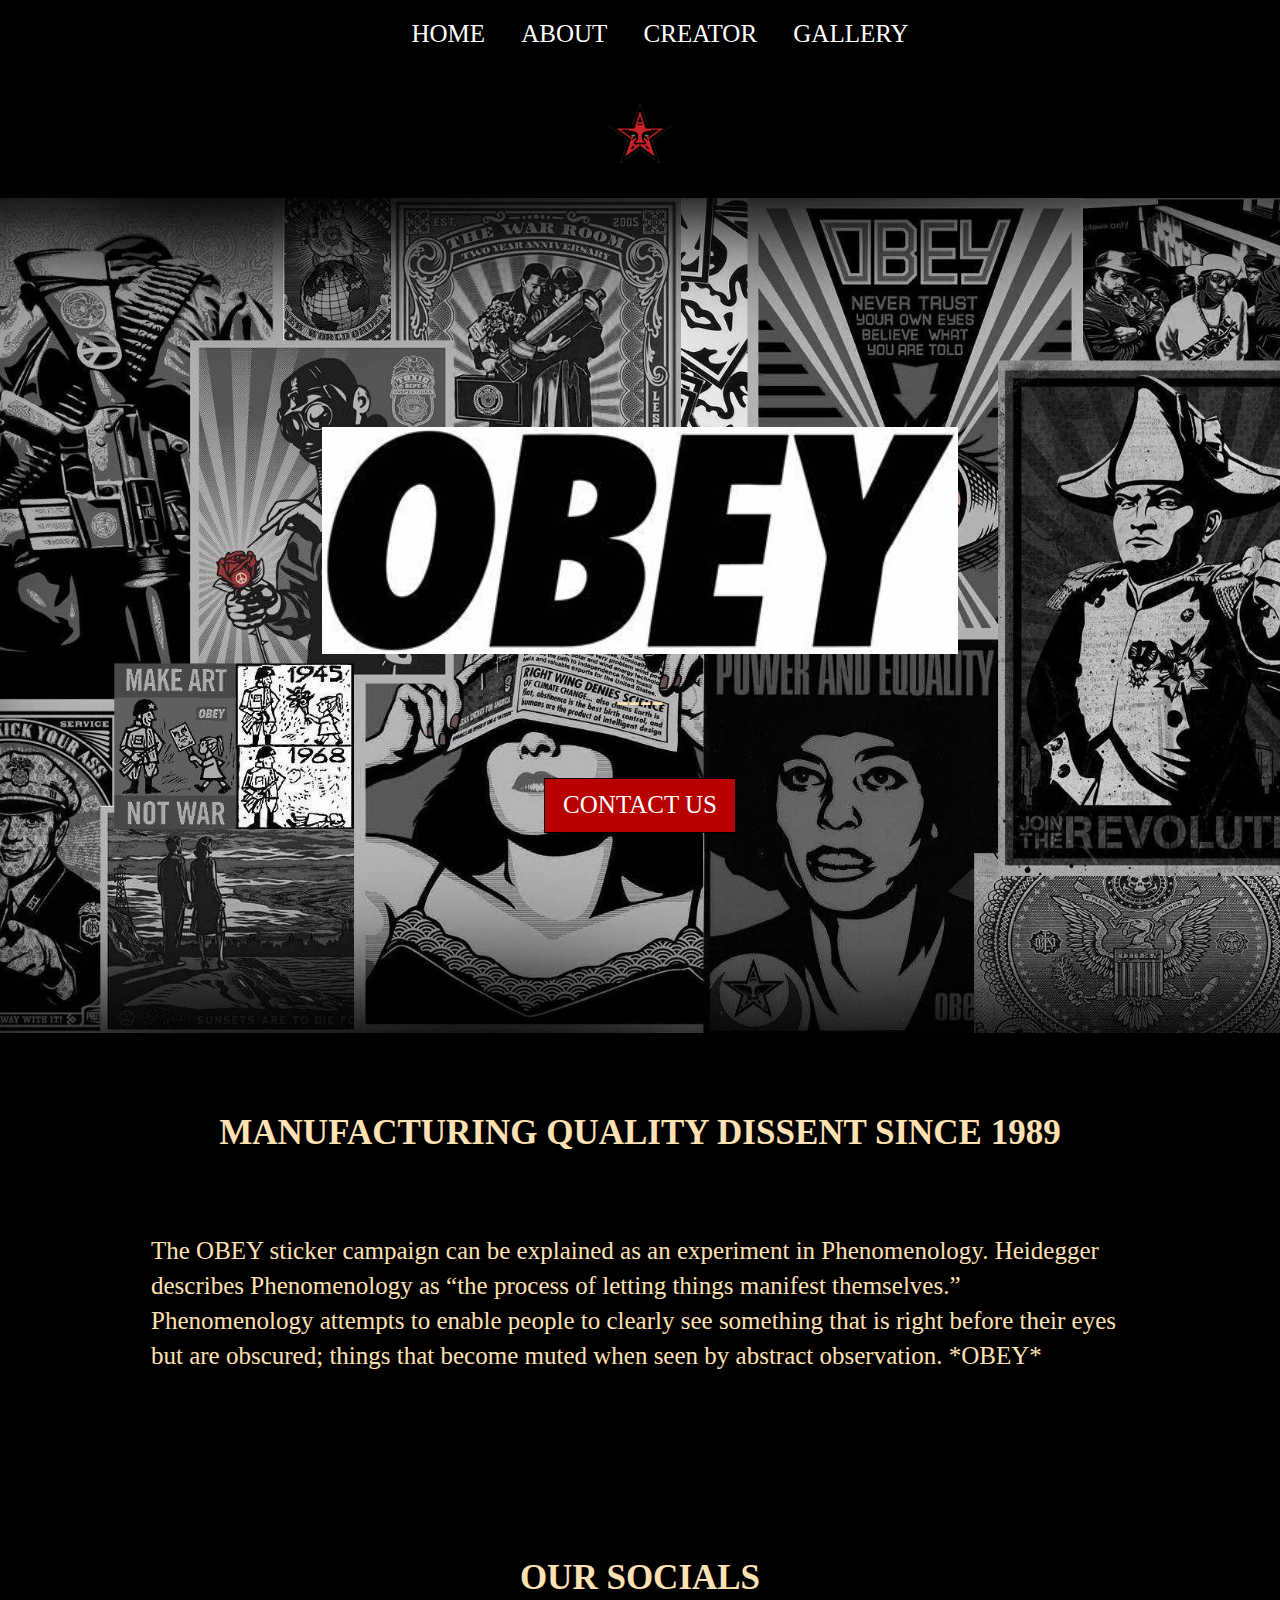
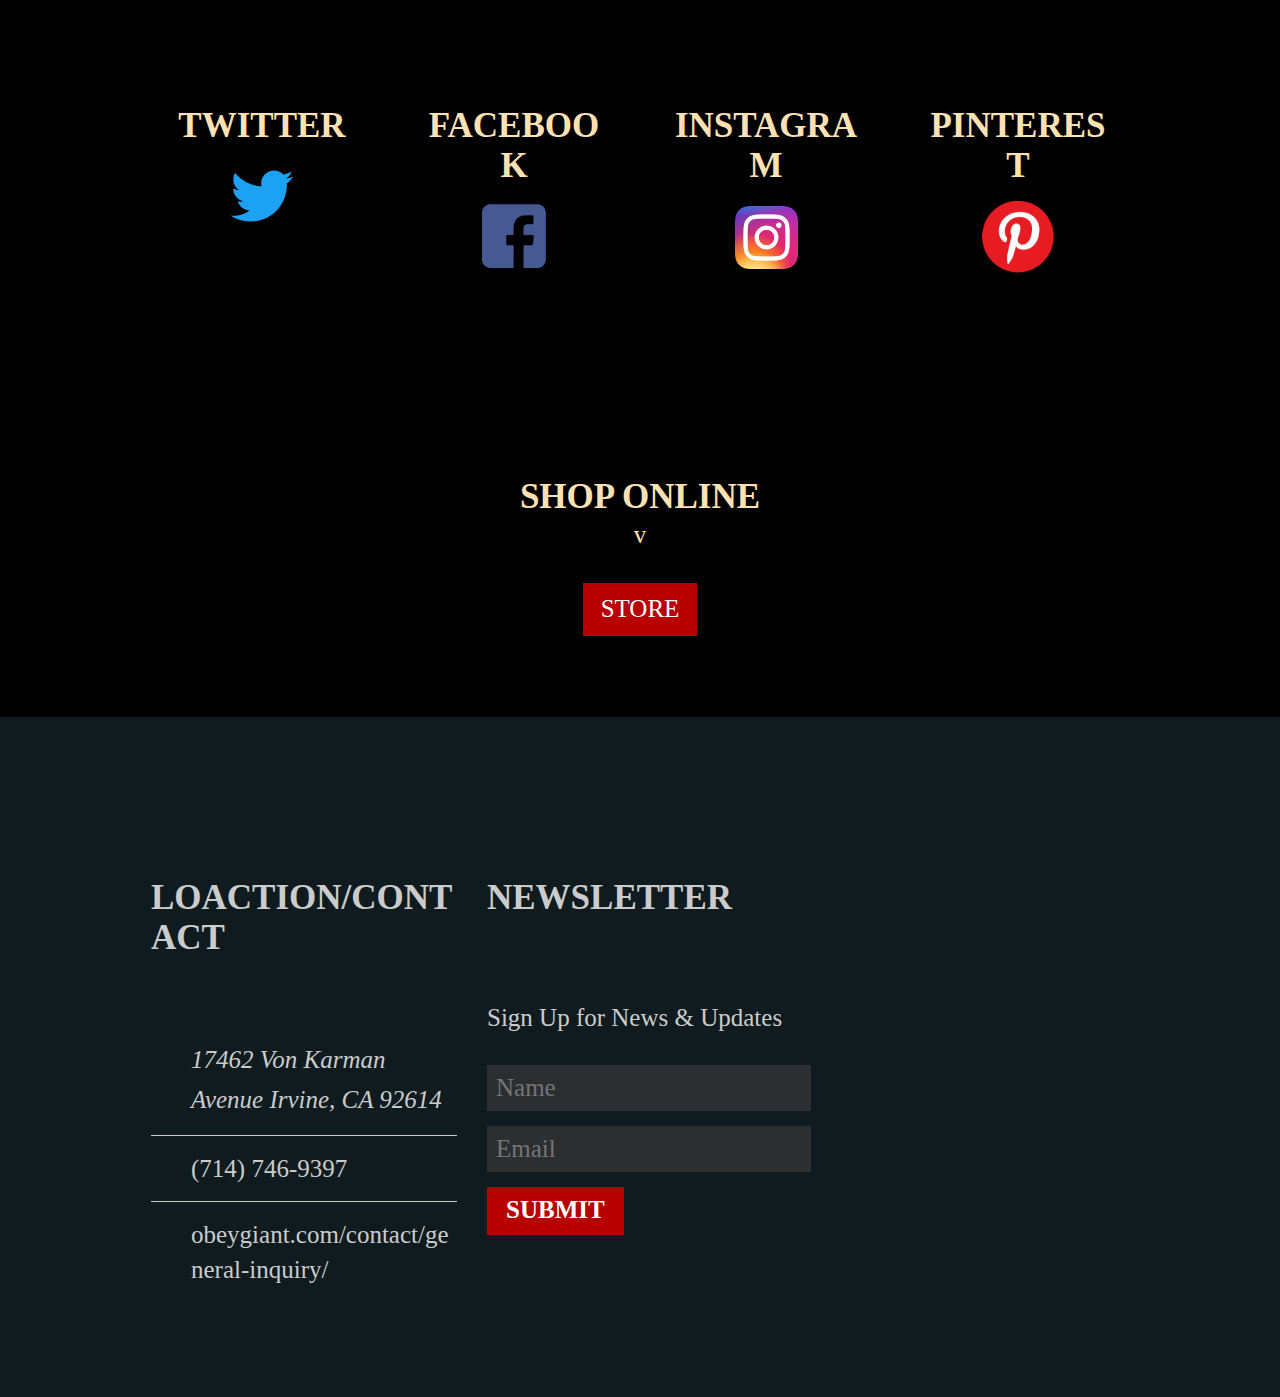
==== Index.html @ d8fda362 "Initial commit" ====
<!DOCTYPE html>

<html lang="en">

<head>
<title>Home</title> 
<meta charset="UTF-8">
<meta name="viewport" content="width=device-width, initial-scale=1.0, maximum-scale=1.0, user-scalable=no">
<link href="css/layout.css" rel="stylesheet" type="text/css" media="all">
<link href="https://allfont.net/allfont.css?fonts=agency-fb" rel="stylesheet" type="text/css" />
</head>
<body id="top">


<div class="wrapper row0">
  <nav id="mainav" class="hoc clear"> 
    <ul class="clear">
      <li class="active"><a href="index.html">Home</a></li>
      <li><a class="active" href="About.html">About</a></li>
      <li><a class="active" href="Artwork.html">CREAtOR</a></li>
      <li><a class="active" href="gallery.html">Gallery</a></li>
    
    </ul>
  </nav>
</div>

<div class="wrapper row1">
  <header id="header" class="hoc clear"> 
    <h1><a href="index.html"></a></h1>
    <a href="index.html"><img class="logo" src="img/SFLogo.png" style="width:100px;"></a>
    <p></p>
    
  </header>
</div>


<div class="wrapper bgded overlay light" style="background-image:url('img/IntroCollage.jpg');">
  <div id="pageintro" class="hoc clear"> 
    <article>
      <h3 href><img src="img/Obey.jpg"></h3>
      <p>----</p>
      <footer>
        <ul class="nospace inline pushright">
          <li><a class="btn" href="https://obeygiant.com/contact/general-inquiry/">Contact Us</a></li>
        </ul>
      </footer>
    </article>
  </div>
</div>

<div class="wrapper row3">
  <main class="hoc container clear"> 
    <!-- main body -->
    <div class="sectiontitle">
      <h6 class="head">MANUFACTURING QUALITY DISSENT SINCE 1989</h6>
    </div>
    <p>The OBEY sticker campaign can be explained as an experiment in Phenomenology. Heidegger describes Phenomenology as “the process of letting things manifest themselves.” Phenomenology attempts to enable people to clearly see something that is right before their eyes but are obscured; things that become muted when seen by abstract observation. *OBEY* </p>


    <!-- / main body -->
    <div class="clear"></div>
  </main>
</div>



<div class="wrapper row2">
  <section class="hoc container clear"> 
    <div class="sectiontitle">
      <h6 class="head">Our Socials</h6>
    </div>
    <ul class="nospace group services">
      <li class="one_quarter first">
        <article><a href="https://twitter.com/ObeyGiant"></a>
          <h6 class="head"><a href="https://twitter.com/ObeyGiant">Twitter</a></h6>
          <a href="https://twitter.com/ObeyGiant"><img class="logo" src="images/twitter.png" style="width:100px; alt="logo"></a>
          
        </article>
      </li>
      <li class="one_quarter">
        <article><a href="https://www.facebook.com/ObeyGiant"></a>
          <h6 class="head"><a href="https://www.facebook.com/ObeyGiant">Facebook</a></h6>
          <a href="https://www.facebook.com/ObeyGiant"><img class="logo" src="images/facebook.png" style="width:100px; alt="logo"></a>

        </article>
      </li>
      <li class="one_quarter">
        <article><a href="https://www.instagram.com/obeygiant/"></a>
          <h6 class="head"><a href="https://www.instagram.com/obeygiant/">Instagram</a></h6>
          <a href="https://www.instagram.com/obeygiant/"><img class="logo" src="images/instagram.png" style="width:63px; padding: 20px; ; alt="logo"></a>

        </article>
      </li>
      <li class="one_quarter">
        <article><a href="https://www.pinterest.com/obeyclothing/_created/"></a>
          <h6 class="head"><a href="https://www.pinterest.com/obeyclothing/_created/">Pinterest</a></h6>
          <a href="https://www.pinterest.com/obeyclothing/_created/"><img class="logo" src="images/pinterest.png" style="width:100px; alt="logo"></a>


        </article>
      </li>
    </ul>
  </section>
</div>


<div class="wrapper row2">
  <article class="hoc container cta clear"> 
    <h4 class="head">SHOP ONLINE</h4>
    <p>v</p>
    <footer><a class="btn" href="https://obeyclothing.com/">Store</a></footer>

  </article>
</div>


<div class="wrapper row4">
  <footer id="footer" class="hoc clear"> 

    <div class="one_third first">
      <h6 class="head">Loaction/Contact</h6>
      <ul class="nospace btmspace-30 linklist contact">
        <li><i class="fa fa-map-marker"></i>
          <address>
            17462 Von Karman Avenue Irvine, CA 92614
          </address>
        </li>
        <li><i class="fa fa-phone"></i> 
          (714) 746-9397 </li>
        <li><i class="fa fa-envelope-o"></i> obeygiant.com/contact/general-inquiry/</li>
      </ul>
    </div>
   
    <div class="one_third">
      <h6 class="head">Newsletter</h6>
      <p class="nospace btmspace-30">Sign Up for News & Updates</p>
      <form method="post" action="#">
        <fieldset>
          <legend>Newsletter:</legend>
          <input class="btmspace-15" type="text" value="" placeholder="Name">
          <input class="btmspace-15" type="text" value="" placeholder="Email">
          <button type="submit" value="submit">Submit</button>
        </fieldset>
      </form>
    </div>
  </footer>
</div>

</body>
</html>
---- css/layout.css ----
@import url("framework.css"); 
@import url('https://allfont.net/allfont.css?fonts=agency-fb');


/* Header
--------------------------------------------------------------------------------------------------------------- */
#header{padding:30px 0; text-align:center;}

#header *{margin:0; padding:0; line-height:1;}
#header h1{font-size:36px; letter-spacing:2px;}

#header p{font-size:.9rem; text-transform:lowercase;}

h0 {
    display: block;
    font-size: 2em;
    margin-block-start: 0.67em;
    margin-block-end: 0.67em;
    margin-inline-start: 0px;
	margin-inline-end: 10px;
	padding: 80px;
	font-weight: bold;
	text-align: center;
	color: #ffffff;
	text-shadow: 2px 3px 1px rgb(41, 41, 41);

}




/* Page Intro */
#pageintro{padding:200px 0;}

#pageintro article{display:block; max-width:65%; margin:0 auto; text-align:center;}
#pageintro article *{word-wrap:break-word;}
#pageintro .heading{margin-bottom:20px; font-size:6rem;}
#pageintro p{margin:0; text-transform:uppercase; font-size:1.4rem;}
#pageintro footer{margin-top:60px;}


/* Content Area */
.container{padding:80px 0;}

/* Content */
.container .content{}

.sectiontitle{display:block; margin-bottom:80px; text-align:center;}
.sectiontitle *{margin:0;}
.sectiontitle .heading{display:inline-block; position:relative; padding-bottom:8px;}
.sectiontitle .heading::after{display:block; position:absolute; bottom:0; left:50%; width:50px; height:2px; margin-left:-25px; content:"";}

.services{text-align:center;}
.services li article{padding:28px 17px;}
.services li article *{margin:0; padding:0;}
.services li article i{margin-bottom:17px;}
.services li article .heading{margin-bottom:15px; font-size:1.2rem;}

.iframe{display: center;} 

#stats{text-align:center;}
#stats li *{margin:0; padding:0;}
#stats li:last-child{margin-bottom:0;}
#stats li i{margin-bottom:30px;}
#stats li p:first-of-type{margin-bottom:15px; text-transform:uppercase;}
#stats li p:last-of-type{font-size:1.6rem;}

.cta *{margin:0; text-align:center;}
.cta .heading, .cta p{margin-bottom:30px;}

/* Footer */
#footer{padding:80px 0;}

#footer .heading{margin-bottom:50px; font-size:1.2rem;}

#footer .linklist li{display:block; margin-bottom:15px; padding:0 0 15px 0; border-bottom:1px solid;}
#footer .linklist li:last-child{margin:0; padding:0; border:none;}
#footer .linklist li::before, #footer .linklist li::after{display:table; content:"";}
#footer .linklist li, #footer .linklist li::after{clear:both;}

#footer .contact{}
#footer .contact.linklist li, #footer .contact.linklist li:last-child{position:relative; padding-left:40px;}
#footer .contact li *{margin:0; padding:0; line-height:1.6;}
#footer .contact li i{display:block; position:absolute; top:0; left:0; width:30px; font-size:16px; text-align:center;}

#footer input, #footer button{border:1px solid;}
#footer input{display:block; width:100%; padding:8px;}
#footer button{padding:8px 18px 10px; text-transform:uppercase; font-weight:700; cursor:pointer;}

/* Navigation */
nav ul, nav ol{margin:0; list-style:none;}

#mainav, #breadcrumb, .sidebar nav{line-height:normal;}
#mainav .drop::after, #mainav li li .drop::after, #breadcrumb li a::after, .sidebar nav a::after{position:absolute; font-family: 'Courgette', cursive; font-size:10px; line-height:10px;}

/* Top Navigation */
#mainav{text-align:center;}
#mainav ul{text-transform:uppercase;}
#mainav ul ul{z-index:9999; position:absolute; width:180px; text-transform:none; text-align:left;}
#mainav ul ul ul{left:180px; top:0;}
#mainav li{display:inline-block; position:relative; margin:0 30px 0 0; padding:0;}
#mainav li:last-child{margin-right:0;}
#mainav li li{width:100%; margin:0;}
#mainav li a{display:block; padding:20px 0;}
#mainav li li a{border:solid; border-width:0 0 1px 0;}
#mainav .drop{padding-left:15px;}
#mainav li li a, #mainav li li .drop{display:block; margin:0; padding:10px 15px;}
#mainav .drop::after, #mainav li li .drop::after{content:"\f0d7";}
#mainav .drop::after{top:25px; left:5px;}
#mainav li li .drop::after{top:15px; left:5px;}
#mainav ul ul{visibility:hidden; opacity:0;}
#mainav ul li:hover > ul{visibility:visible; opacity:1;}
#mainav form{display:none; margin:0; padding:20px 0;}
#mainav form select, #mainav form select option{display:block; cursor:pointer; outline:none;}
#mainav form select{width:100%; padding:5px; border:1px solid;}
#mainav form select option{margin:5px; padding:0; border:none;}




/* Colours */
body{color:#ffe1b3; background-color:black;}
a{color:#7a4b7e;}
a:active, a:focus{background:transparent;}
hr, .borderedbox{border-color:#ffe1b3;}
label span{color:#FF0000; background-color:inherit;}
input:focus, textarea:focus, *:required:focus{border-color:#ffe1b3;}

.overlay{color:#ffe1b3; background-color:inherit;}
.overlay::after{color:inherit; background-color:rgb(255, 254, 254);}
.overlay.light{color:#ffe1b3;}
.overlay.light::after{background-color:rgba(255,255,255,.8);}
.overlay.coloured::after{}

.btn, .btn.inverse:hover{color:#FFFFFF; background-color:#b80000; border-color:#000000;}
.btn:hover, .btn.inverse{color:inherit; background-color:transparent; border-color:inherit;}

.imgover:hover::before{background:rgba(97, 161, 221, 0.55);}
.imgover:hover::after{color:#ffe1b3;}


/* Rows */
.row1{color:##ffe1b3; background-color:#000000;}
.row2{color:##ffe1b3; background-color:#000000;}
.row3{color:##ffe1b3; background-color:#000000;}
.row4{color:#CBCBCB; background-color:#0f1b1f;}
.row5, .row5 a{color:#050505; background-color:#ffffff00;}


/* Header */
#header a{color:inherit;}


/* Content Area */
.sectiontitle .heading::after{background-color:#74D3D3;}

.services li article{color:inherit; background-color:inherit;}
.services li article a{color:inherit;}
.services li article:hover{color:inherit; background-color:#FFFFFF; box-shadow:0px 0px 15px rgba(255, 255, 255, 0.2);}
.services li article:hover > a{color:#74D3D3;}

.pricelist{background-color:#FFFFFF;}
.pricelist > li:nth-child(2){color:#FFFFFF; background-color:#33363B;}
.pricelist, .pricelist > li:last-child{border-color:#D7D7D7;}
.pricelist:hover, .pricelist.bargain{box-shadow:0px 0px 15px rgba(0,0,0,.2);}

.latest article .txtwrap{border-color:#D7D7D7;}


/* Footer */
#footer .heading{color:#FFFFFF;}
#footer hr, #footer .borderedbox, #footer .linklist li{border-color: #fff8d3:}

#footer .faico a{background-color:#fff8d3;}
#footer .faico a:hover{color:#FFFFFF;}
#footer .faicon-dribble:hover{background-color:#EA4C89;}
#footer .faicon-facebook:hover{background-color:#3B5998;}
#footer .faicon-google-plus:hover{background-color:#DB4A39;}
#footer .faicon-linkedin:hover{background-color:#0E76A8;}
#footer .faicon-twitter:hover{background-color:#00ACEE;}
#footer .faicon-vk:hover{background-color:#4E658E;}

#footer input, #footer button{border-color:transparent;}
#footer input{color:#FFFFFF; background-color:#2B2F32;}
#footer input:focus{border-color:#74D3D3;}
#footer button{color:#FFFFFF; background-color:#b80000;}



.myButton {
	box-shadow: 0px 0px 0px 2px #9fb4f2;
	background:linear-gradient(to bottom, #95d6d1 5%, #db63cd 100%);
	background-color:#95d6d1;
	border-radius:10px;
	border:1px solid #4e6096;
	display:inline-block;
	cursor:pointer;
	color:#ffffff;
	font-family:Arial;
	font-size:19px;
	padding:12px 30px;
	text-decoration:none;
	text-shadow:0px 1px 0px #283966;
	float: left;
	margin: 40px;
	font-family: sans-serif;
}
.myButton:hover {
	background:linear-gradient(to bottom, #db63cd 5%, #ffe1b3 100%);
	background-color:#db63cd;
}
.myButton:active {
	position:relative;
	top:1px;
}




/* Navigation */
#mainav li a{color:#FFFFFF;}
#mainav .active a, #mainav a:hover, #mainav li:hover > a{color:#ffffff; background-color:inherit;}
#mainav li li a, #mainav .active li a{color:#FFFFFF; background-color:rgba(255, 255, 255, 0.65) ; border-color:rgba(255, 255, 255, 0.65);}
#mainav li li:hover > a, #mainav .active .active > a{color:#FFFFFF; background-color:#74D3D3;}
#mainav form select{color:#FFFFFF; background-color:#fff8d3; border-color:rgba(255, 255, 255, 0.2);}

#breadcrumb a{color:inherit; background-color:inherit;}
#breadcrumb li:last-child a{color:#74D3D3;}

.container .sidebar nav a{color:inherit; border-color:#D7D7D7;}
.container .sidebar nav a:hover{color:#74D3D3;}

.pagination a, .pagination strong{border-color:#ffffff;}
.pagination .current *{color:#FFFFFF; background-color:#74D3D3;}

#backtotop{color:#FFFFFF; background-color:#74D3D3;}



@media screen and (min-width:978px){
	.hoc{max-width:978px;}
}
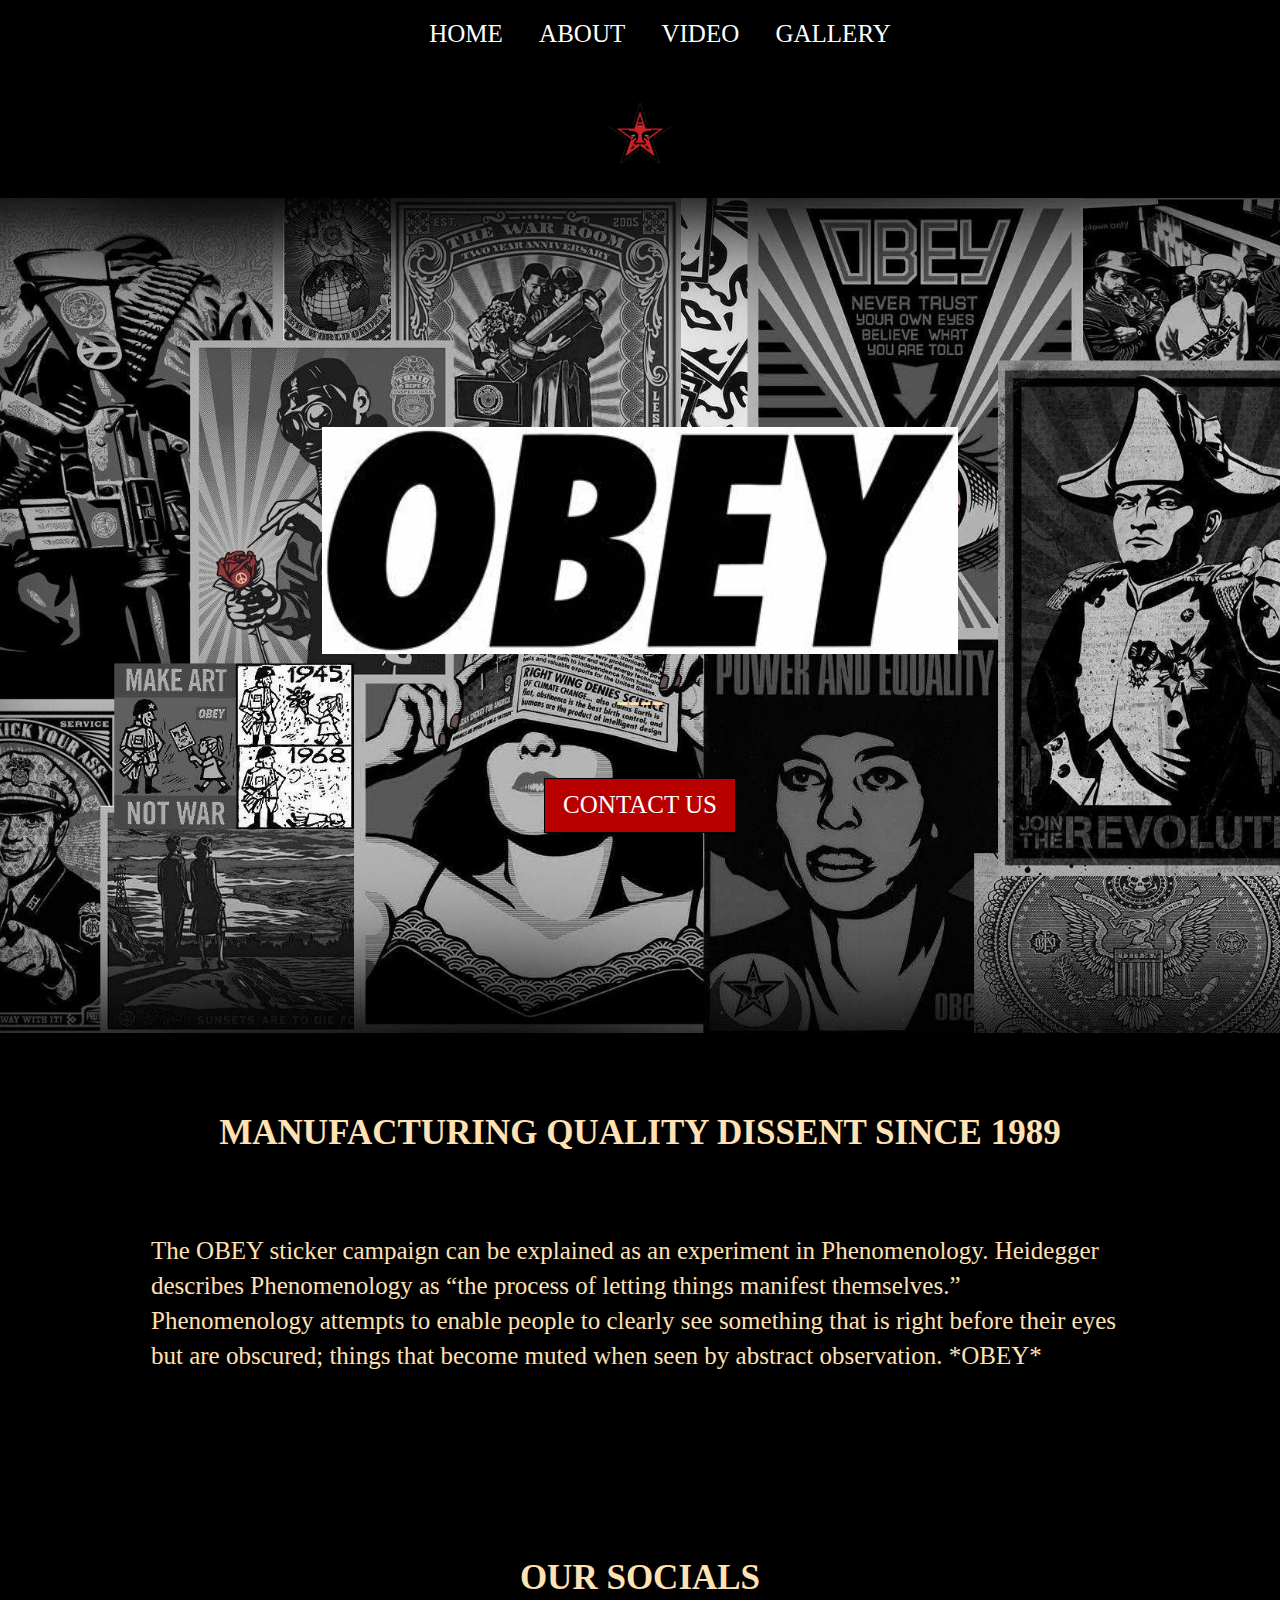
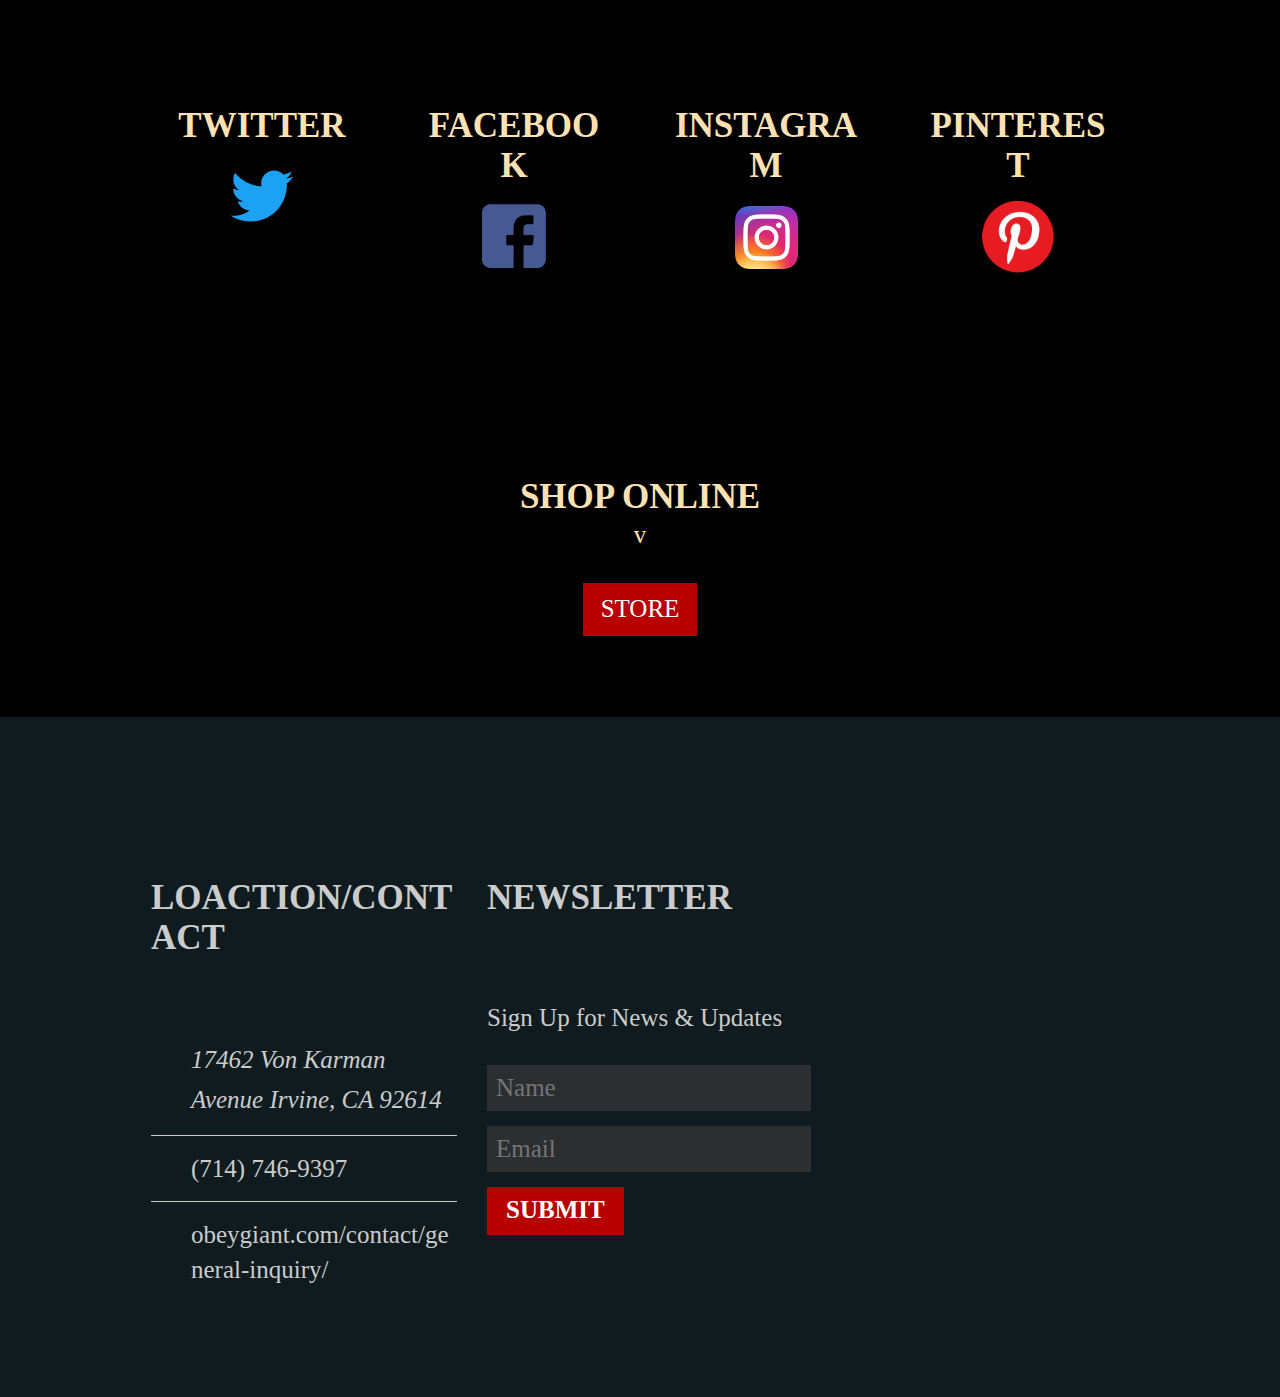
==== commit 83acf396: "Add files via upload" ====
--- a/Index.html
+++ b/Index.html
@@ -1,150 +1,150 @@
-<!DOCTYPE html>
-
-<html lang="en">
-
-<head>
-<title>Home</title> 
-<meta charset="UTF-8">
-<meta name="viewport" content="width=device-width, initial-scale=1.0, maximum-scale=1.0, user-scalable=no">
-<link href="css/layout.css" rel="stylesheet" type="text/css" media="all">
-<link href="https://allfont.net/allfont.css?fonts=agency-fb" rel="stylesheet" type="text/css" />
-</head>
-<body id="top">
-
-
-<div class="wrapper row0">
-  <nav id="mainav" class="hoc clear"> 
-    <ul class="clear">
-      <li class="active"><a href="index.html">Home</a></li>
-      <li><a class="active" href="About.html">About</a></li>
-      <li><a class="active" href="Artwork.html">CREAtOR</a></li>
-      <li><a class="active" href="gallery.html">Gallery</a></li>
-    
-    </ul>
-  </nav>
-</div>
-
-<div class="wrapper row1">
-  <header id="header" class="hoc clear"> 
-    <h1><a href="index.html"></a></h1>
-    <a href="index.html"><img class="logo" src="img/SFLogo.png" style="width:100px;"></a>
-    <p></p>
-    
-  </header>
-</div>
-
-
-<div class="wrapper bgded overlay light" style="background-image:url('img/IntroCollage.jpg');">
-  <div id="pageintro" class="hoc clear"> 
-    <article>
-      <h3 href><img src="img/Obey.jpg"></h3>
-      <p>----</p>
-      <footer>
-        <ul class="nospace inline pushright">
-          <li><a class="btn" href="https://obeygiant.com/contact/general-inquiry/">Contact Us</a></li>
-        </ul>
-      </footer>
-    </article>
-  </div>
-</div>
-
-<div class="wrapper row3">
-  <main class="hoc container clear"> 
-    <!-- main body -->
-    <div class="sectiontitle">
-      <h6 class="head">MANUFACTURING QUALITY DISSENT SINCE 1989</h6>
-    </div>
-    <p>The OBEY sticker campaign can be explained as an experiment in Phenomenology. Heidegger describes Phenomenology as “the process of letting things manifest themselves.” Phenomenology attempts to enable people to clearly see something that is right before their eyes but are obscured; things that become muted when seen by abstract observation. *OBEY* </p>
-
-
-    <!-- / main body -->
-    <div class="clear"></div>
-  </main>
-</div>
-
-
-
-<div class="wrapper row2">
-  <section class="hoc container clear"> 
-    <div class="sectiontitle">
-      <h6 class="head">Our Socials</h6>
-    </div>
-    <ul class="nospace group services">
-      <li class="one_quarter first">
-        <article><a href="https://twitter.com/ObeyGiant"></a>
-          <h6 class="head"><a href="https://twitter.com/ObeyGiant">Twitter</a></h6>
-          <a href="https://twitter.com/ObeyGiant"><img class="logo" src="images/twitter.png" style="width:100px; alt="logo"></a>
-          
-        </article>
-      </li>
-      <li class="one_quarter">
-        <article><a href="https://www.facebook.com/ObeyGiant"></a>
-          <h6 class="head"><a href="https://www.facebook.com/ObeyGiant">Facebook</a></h6>
-          <a href="https://www.facebook.com/ObeyGiant"><img class="logo" src="images/facebook.png" style="width:100px; alt="logo"></a>
-
-        </article>
-      </li>
-      <li class="one_quarter">
-        <article><a href="https://www.instagram.com/obeygiant/"></a>
-          <h6 class="head"><a href="https://www.instagram.com/obeygiant/">Instagram</a></h6>
-          <a href="https://www.instagram.com/obeygiant/"><img class="logo" src="images/instagram.png" style="width:63px; padding: 20px; ; alt="logo"></a>
-
-        </article>
-      </li>
-      <li class="one_quarter">
-        <article><a href="https://www.pinterest.com/obeyclothing/_created/"></a>
-          <h6 class="head"><a href="https://www.pinterest.com/obeyclothing/_created/">Pinterest</a></h6>
-          <a href="https://www.pinterest.com/obeyclothing/_created/"><img class="logo" src="images/pinterest.png" style="width:100px; alt="logo"></a>
-
-
-        </article>
-      </li>
-    </ul>
-  </section>
-</div>
-
-
-<div class="wrapper row2">
-  <article class="hoc container cta clear"> 
-    <h4 class="head">SHOP ONLINE</h4>
-    <p>v</p>
-    <footer><a class="btn" href="https://obeyclothing.com/">Store</a></footer>
-
-  </article>
-</div>
-
-
-<div class="wrapper row4">
-  <footer id="footer" class="hoc clear"> 
-
-    <div class="one_third first">
-      <h6 class="head">Loaction/Contact</h6>
-      <ul class="nospace btmspace-30 linklist contact">
-        <li><i class="fa fa-map-marker"></i>
-          <address>
-            17462 Von Karman Avenue Irvine, CA 92614
-          </address>
-        </li>
-        <li><i class="fa fa-phone"></i> 
-          (714) 746-9397 </li>
-        <li><i class="fa fa-envelope-o"></i> obeygiant.com/contact/general-inquiry/</li>
-      </ul>
-    </div>
-   
-    <div class="one_third">
-      <h6 class="head">Newsletter</h6>
-      <p class="nospace btmspace-30">Sign Up for News & Updates</p>
-      <form method="post" action="#">
-        <fieldset>
-          <legend>Newsletter:</legend>
-          <input class="btmspace-15" type="text" value="" placeholder="Name">
-          <input class="btmspace-15" type="text" value="" placeholder="Email">
-          <button type="submit" value="submit">Submit</button>
-        </fieldset>
-      </form>
-    </div>
-  </footer>
-</div>
-
-</body>
+<!DOCTYPE html>
+
+<html lang="en">
+
+<head>
+<title>Home</title> 
+<meta charset="UTF-8">
+<meta name="viewport" content="width=device-width, initial-scale=1.0, maximum-scale=1.0, user-scalable=no">
+<link href="css/layout.css" rel="stylesheet" type="text/css" media="all">
+<link href="https://allfont.net/allfont.css?fonts=agency-fb" rel="stylesheet" type="text/css" />
+</head>
+<body id="top">
+
+
+<div class="wrapper row0">
+  <nav id="mainav" class="hoc clear"> 
+    <ul class="clear">
+      <li class="active"><a href="index.html">Home</a></li>
+      <li><a class="active" href="About.html">About</a></li>
+      <li><a class="active" href="Video.html">Video</a></li>
+      <li><a class="active" href="gallery.html">Gallery</a></li>
+    
+    </ul>
+  </nav>
+</div>
+
+<div class="wrapper row1">
+  <header id="header" class="hoc clear"> 
+    <h1><a href="index.html"></a></h1>
+    <a href="index.html"><img class="logo" src="img/SFLogo.png" style="width:100px;"></a>
+    <p></p>
+    
+  </header>
+</div>
+
+
+<div class="wrapper bgded overlay light" style="background-image:url('img/IntroCollage.jpg');">
+  <div id="pageintro" class="hoc clear"> 
+    <article>
+      <h3 href><img src="img/Obey.jpg"></h3>
+      <p>----</p>
+      <footer>
+        <ul class="nospace inline pushright">
+          <li><a class="btn" href="https://obeygiant.com/contact/general-inquiry/">Contact Us</a></li>
+        </ul>
+      </footer>
+    </article>
+  </div>
+</div>
+
+<div class="wrapper row3">
+  <main class="hoc container clear"> 
+    <!-- main body -->
+    <div class="sectiontitle">
+      <h6 class="head">MANUFACTURING QUALITY DISSENT SINCE 1989</h6>
+    </div>
+    <p>The OBEY sticker campaign can be explained as an experiment in Phenomenology. Heidegger describes Phenomenology as “the process of letting things manifest themselves.” Phenomenology attempts to enable people to clearly see something that is right before their eyes but are obscured; things that become muted when seen by abstract observation. *OBEY* </p>
+
+
+    <!-- / main body -->
+    <div class="clear"></div>
+  </main>
+</div>
+
+
+
+<div class="wrapper row2">
+  <section class="hoc container clear"> 
+    <div class="sectiontitle">
+      <h6 class="head">Our Socials</h6>
+    </div>
+    <ul class="nospace group services">
+      <li class="one_quarter first">
+        <article><a href="https://twitter.com/ObeyGiant"></a>
+          <h6 class="head"><a href="https://twitter.com/ObeyGiant">Twitter</a></h6>
+          <a href="https://twitter.com/ObeyGiant"><img class="logo" src="images/twitter.png" style="width:100px; alt="logo"></a>
+          
+        </article>
+      </li>
+      <li class="one_quarter">
+        <article><a href="https://www.facebook.com/ObeyGiant"></a>
+          <h6 class="head"><a href="https://www.facebook.com/ObeyGiant">Facebook</a></h6>
+          <a href="https://www.facebook.com/ObeyGiant"><img class="logo" src="images/facebook.png" style="width:100px; alt="logo"></a>
+
+        </article>
+      </li>
+      <li class="one_quarter">
+        <article><a href="https://www.instagram.com/obeygiant/"></a>
+          <h6 class="head"><a href="https://www.instagram.com/obeygiant/">Instagram</a></h6>
+          <a href="https://www.instagram.com/obeygiant/"><img class="logo" src="images/instagram.png" style="width:63px; padding: 20px; ; alt="logo"></a>
+
+        </article>
+      </li>
+      <li class="one_quarter">
+        <article><a href="https://www.pinterest.com/obeyclothing/_created/"></a>
+          <h6 class="head"><a href="https://www.pinterest.com/obeyclothing/_created/">Pinterest</a></h6>
+          <a href="https://www.pinterest.com/obeyclothing/_created/"><img class="logo" src="images/pinterest.png" style="width:100px; alt="logo"></a>
+
+
+        </article>
+      </li>
+    </ul>
+  </section>
+</div>
+
+
+<div class="wrapper row2">
+  <article class="hoc container cta clear"> 
+    <h4 class="head">SHOP ONLINE</h4>
+    <p>v</p>
+    <footer><a class="btn" href="https://obeyclothing.com/">Store</a></footer>
+
+  </article>
+</div>
+
+
+<div class="wrapper row4">
+  <footer id="footer" class="hoc clear"> 
+
+    <div class="one_third first">
+      <h6 class="head">Loaction/Contact</h6>
+      <ul class="nospace btmspace-30 linklist contact">
+        <li><i class="fa fa-map-marker"></i>
+          <address>
+            17462 Von Karman Avenue Irvine, CA 92614
+          </address>
+        </li>
+        <li><i class="fa fa-phone"></i> 
+          (714) 746-9397 </li>
+        <li><i class="fa fa-envelope-o"></i> obeygiant.com/contact/general-inquiry/</li>
+      </ul>
+    </div>
+   
+    <div class="one_third">
+      <h6 class="head">Newsletter</h6>
+      <p class="nospace btmspace-30">Sign Up for News & Updates</p>
+      <form method="post" action="#">
+        <fieldset>
+          <legend>Newsletter:</legend>
+          <input class="btmspace-15" type="text" value="" placeholder="Name">
+          <input class="btmspace-15" type="text" value="" placeholder="Email">
+          <button type="submit" value="submit">Submit</button>
+        </fieldset>
+      </form>
+    </div>
+  </footer>
+</div>
+
+</body>
 </html>--- a/css/layout.css
+++ b/css/layout.css
@@ -1,244 +1,275 @@
-@import url("framework.css"); 
-@import url('https://allfont.net/allfont.css?fonts=agency-fb');
-
-
-/* Header
---------------------------------------------------------------------------------------------------------------- */
-#header{padding:30px 0; text-align:center;}
-
-#header *{margin:0; padding:0; line-height:1;}
-#header h1{font-size:36px; letter-spacing:2px;}
-
-#header p{font-size:.9rem; text-transform:lowercase;}
-
-h0 {
-    display: block;
-    font-size: 2em;
-    margin-block-start: 0.67em;
-    margin-block-end: 0.67em;
-    margin-inline-start: 0px;
-	margin-inline-end: 10px;
-	padding: 80px;
-	font-weight: bold;
-	text-align: center;
-	color: #ffffff;
-	text-shadow: 2px 3px 1px rgb(41, 41, 41);
-
-}
-
-
-
-
-/* Page Intro */
-#pageintro{padding:200px 0;}
-
-#pageintro article{display:block; max-width:65%; margin:0 auto; text-align:center;}
-#pageintro article *{word-wrap:break-word;}
-#pageintro .heading{margin-bottom:20px; font-size:6rem;}
-#pageintro p{margin:0; text-transform:uppercase; font-size:1.4rem;}
-#pageintro footer{margin-top:60px;}
-
-
-/* Content Area */
-.container{padding:80px 0;}
-
-/* Content */
-.container .content{}
-
-.sectiontitle{display:block; margin-bottom:80px; text-align:center;}
-.sectiontitle *{margin:0;}
-.sectiontitle .heading{display:inline-block; position:relative; padding-bottom:8px;}
-.sectiontitle .heading::after{display:block; position:absolute; bottom:0; left:50%; width:50px; height:2px; margin-left:-25px; content:"";}
-
-.services{text-align:center;}
-.services li article{padding:28px 17px;}
-.services li article *{margin:0; padding:0;}
-.services li article i{margin-bottom:17px;}
-.services li article .heading{margin-bottom:15px; font-size:1.2rem;}
-
-.iframe{display: center;} 
-
-#stats{text-align:center;}
-#stats li *{margin:0; padding:0;}
-#stats li:last-child{margin-bottom:0;}
-#stats li i{margin-bottom:30px;}
-#stats li p:first-of-type{margin-bottom:15px; text-transform:uppercase;}
-#stats li p:last-of-type{font-size:1.6rem;}
-
-.cta *{margin:0; text-align:center;}
-.cta .heading, .cta p{margin-bottom:30px;}
-
-/* Footer */
-#footer{padding:80px 0;}
-
-#footer .heading{margin-bottom:50px; font-size:1.2rem;}
-
-#footer .linklist li{display:block; margin-bottom:15px; padding:0 0 15px 0; border-bottom:1px solid;}
-#footer .linklist li:last-child{margin:0; padding:0; border:none;}
-#footer .linklist li::before, #footer .linklist li::after{display:table; content:"";}
-#footer .linklist li, #footer .linklist li::after{clear:both;}
-
-#footer .contact{}
-#footer .contact.linklist li, #footer .contact.linklist li:last-child{position:relative; padding-left:40px;}
-#footer .contact li *{margin:0; padding:0; line-height:1.6;}
-#footer .contact li i{display:block; position:absolute; top:0; left:0; width:30px; font-size:16px; text-align:center;}
-
-#footer input, #footer button{border:1px solid;}
-#footer input{display:block; width:100%; padding:8px;}
-#footer button{padding:8px 18px 10px; text-transform:uppercase; font-weight:700; cursor:pointer;}
-
-/* Navigation */
-nav ul, nav ol{margin:0; list-style:none;}
-
-#mainav, #breadcrumb, .sidebar nav{line-height:normal;}
-#mainav .drop::after, #mainav li li .drop::after, #breadcrumb li a::after, .sidebar nav a::after{position:absolute; font-family: 'Courgette', cursive; font-size:10px; line-height:10px;}
-
-/* Top Navigation */
-#mainav{text-align:center;}
-#mainav ul{text-transform:uppercase;}
-#mainav ul ul{z-index:9999; position:absolute; width:180px; text-transform:none; text-align:left;}
-#mainav ul ul ul{left:180px; top:0;}
-#mainav li{display:inline-block; position:relative; margin:0 30px 0 0; padding:0;}
-#mainav li:last-child{margin-right:0;}
-#mainav li li{width:100%; margin:0;}
-#mainav li a{display:block; padding:20px 0;}
-#mainav li li a{border:solid; border-width:0 0 1px 0;}
-#mainav .drop{padding-left:15px;}
-#mainav li li a, #mainav li li .drop{display:block; margin:0; padding:10px 15px;}
-#mainav .drop::after, #mainav li li .drop::after{content:"\f0d7";}
-#mainav .drop::after{top:25px; left:5px;}
-#mainav li li .drop::after{top:15px; left:5px;}
-#mainav ul ul{visibility:hidden; opacity:0;}
-#mainav ul li:hover > ul{visibility:visible; opacity:1;}
-#mainav form{display:none; margin:0; padding:20px 0;}
-#mainav form select, #mainav form select option{display:block; cursor:pointer; outline:none;}
-#mainav form select{width:100%; padding:5px; border:1px solid;}
-#mainav form select option{margin:5px; padding:0; border:none;}
-
-
-
-
-/* Colours */
-body{color:#ffe1b3; background-color:black;}
-a{color:#7a4b7e;}
-a:active, a:focus{background:transparent;}
-hr, .borderedbox{border-color:#ffe1b3;}
-label span{color:#FF0000; background-color:inherit;}
-input:focus, textarea:focus, *:required:focus{border-color:#ffe1b3;}
-
-.overlay{color:#ffe1b3; background-color:inherit;}
-.overlay::after{color:inherit; background-color:rgb(255, 254, 254);}
-.overlay.light{color:#ffe1b3;}
-.overlay.light::after{background-color:rgba(255,255,255,.8);}
-.overlay.coloured::after{}
-
-.btn, .btn.inverse:hover{color:#FFFFFF; background-color:#b80000; border-color:#000000;}
-.btn:hover, .btn.inverse{color:inherit; background-color:transparent; border-color:inherit;}
-
-.imgover:hover::before{background:rgba(97, 161, 221, 0.55);}
-.imgover:hover::after{color:#ffe1b3;}
-
-
-/* Rows */
-.row1{color:##ffe1b3; background-color:#000000;}
-.row2{color:##ffe1b3; background-color:#000000;}
-.row3{color:##ffe1b3; background-color:#000000;}
-.row4{color:#CBCBCB; background-color:#0f1b1f;}
-.row5, .row5 a{color:#050505; background-color:#ffffff00;}
-
-
-/* Header */
-#header a{color:inherit;}
-
-
-/* Content Area */
-.sectiontitle .heading::after{background-color:#74D3D3;}
-
-.services li article{color:inherit; background-color:inherit;}
-.services li article a{color:inherit;}
-.services li article:hover{color:inherit; background-color:#FFFFFF; box-shadow:0px 0px 15px rgba(255, 255, 255, 0.2);}
-.services li article:hover > a{color:#74D3D3;}
-
-.pricelist{background-color:#FFFFFF;}
-.pricelist > li:nth-child(2){color:#FFFFFF; background-color:#33363B;}
-.pricelist, .pricelist > li:last-child{border-color:#D7D7D7;}
-.pricelist:hover, .pricelist.bargain{box-shadow:0px 0px 15px rgba(0,0,0,.2);}
-
-.latest article .txtwrap{border-color:#D7D7D7;}
-
-
-/* Footer */
-#footer .heading{color:#FFFFFF;}
-#footer hr, #footer .borderedbox, #footer .linklist li{border-color: #fff8d3:}
-
-#footer .faico a{background-color:#fff8d3;}
-#footer .faico a:hover{color:#FFFFFF;}
-#footer .faicon-dribble:hover{background-color:#EA4C89;}
-#footer .faicon-facebook:hover{background-color:#3B5998;}
-#footer .faicon-google-plus:hover{background-color:#DB4A39;}
-#footer .faicon-linkedin:hover{background-color:#0E76A8;}
-#footer .faicon-twitter:hover{background-color:#00ACEE;}
-#footer .faicon-vk:hover{background-color:#4E658E;}
-
-#footer input, #footer button{border-color:transparent;}
-#footer input{color:#FFFFFF; background-color:#2B2F32;}
-#footer input:focus{border-color:#74D3D3;}
-#footer button{color:#FFFFFF; background-color:#b80000;}
-
-
-
-.myButton {
-	box-shadow: 0px 0px 0px 2px #9fb4f2;
-	background:linear-gradient(to bottom, #95d6d1 5%, #db63cd 100%);
-	background-color:#95d6d1;
-	border-radius:10px;
-	border:1px solid #4e6096;
-	display:inline-block;
-	cursor:pointer;
-	color:#ffffff;
-	font-family:Arial;
-	font-size:19px;
-	padding:12px 30px;
-	text-decoration:none;
-	text-shadow:0px 1px 0px #283966;
-	float: left;
-	margin: 40px;
-	font-family: sans-serif;
-}
-.myButton:hover {
-	background:linear-gradient(to bottom, #db63cd 5%, #ffe1b3 100%);
-	background-color:#db63cd;
-}
-.myButton:active {
-	position:relative;
-	top:1px;
-}
-
-
-
-
-/* Navigation */
-#mainav li a{color:#FFFFFF;}
-#mainav .active a, #mainav a:hover, #mainav li:hover > a{color:#ffffff; background-color:inherit;}
-#mainav li li a, #mainav .active li a{color:#FFFFFF; background-color:rgba(255, 255, 255, 0.65) ; border-color:rgba(255, 255, 255, 0.65);}
-#mainav li li:hover > a, #mainav .active .active > a{color:#FFFFFF; background-color:#74D3D3;}
-#mainav form select{color:#FFFFFF; background-color:#fff8d3; border-color:rgba(255, 255, 255, 0.2);}
-
-#breadcrumb a{color:inherit; background-color:inherit;}
-#breadcrumb li:last-child a{color:#74D3D3;}
-
-.container .sidebar nav a{color:inherit; border-color:#D7D7D7;}
-.container .sidebar nav a:hover{color:#74D3D3;}
-
-.pagination a, .pagination strong{border-color:#ffffff;}
-.pagination .current *{color:#FFFFFF; background-color:#74D3D3;}
-
-#backtotop{color:#FFFFFF; background-color:#74D3D3;}
-
-
-
-@media screen and (min-width:978px){
-	.hoc{max-width:978px;}
-}
-
-
+@import url("framework.css"); 
+@import url('https://allfont.net/allfont.css?fonts=agency-fb');
+
+
+/* Header
+--------------------------------------------------------------------------------------------------------------- */
+#header{padding:30px 0; text-align:center;}
+
+#header *{margin:0; padding:0; line-height:1;}
+#header h1{font-size:36px; letter-spacing:2px;}
+
+#header p{font-size:.9rem; text-transform:lowercase;}
+
+h0 {
+    display: block;
+    font-size: 2em;
+    margin-block-start: 0.67em;
+    margin-block-end: 0.67em;
+    margin-inline-start: 0px;
+	margin-inline-end: 10px;
+	padding: 80px;
+	font-weight: bold;
+	text-align: center;
+	color: #ffffff;
+	text-shadow: 2px 3px 1px rgb(41, 41, 41);
+
+}
+
+
+
+
+/* Page Intro */
+#pageintro{padding:200px 0;}
+
+#pageintro article{display:block; max-width:65%; margin:0 auto; text-align:center;}
+#pageintro article *{word-wrap:break-word;}
+#pageintro .heading{margin-bottom:20px; font-size:6rem;}
+#pageintro p{margin:0; text-transform:uppercase; font-size:1.4rem;}
+#pageintro footer{margin-top:60px;}
+
+
+/* Content Area */
+.container{padding:80px 0;}
+
+element.style {
+background-image: url('https://obeygiant.com/wp-content/themes/obey/_/img/feature-fineart.jpg');
+}
+
+.feature.work {
+max-height: 650px;
+}
+
+.archive .feature {
+    height: 300px;
+}
+
+.work {
+    background-image: url(../img/temp-work-feature.jpg);
+}
+
+.feature {
+    position: relative;
+    max-width: 3000px;
+    margin-left: auto;
+    margin-right: auto;
+    height: 600px;
+    max-height: 825px;
+    overflow: hidden;
+    background-color: #000;
+    background-repeat: no-repeat;
+    background-size: cover;
+    background-position: center center;
+}
+
+
+/* Content */
+.container .content{}
+
+.sectiontitle{display:block; margin-bottom:80px; text-align:center;}
+.sectiontitle *{margin:0;}
+.sectiontitle .heading{display:inline-block; position:relative; padding-bottom:8px;}
+.sectiontitle .heading::after{display:block; position:absolute; bottom:0; left:50%; width:50px; height:2px; margin-left:-25px; content:"";}
+
+.services{text-align:center;}
+.services li article{padding:28px 17px;}
+.services li article *{margin:0; padding:0;}
+.services li article i{margin-bottom:17px;}
+.services li article .heading{margin-bottom:15px; font-size:1.2rem;}
+
+.iframe{display: center;} 
+
+#stats{text-align:center;}
+#stats li *{margin:0; padding:0;}
+#stats li:last-child{margin-bottom:0;}
+#stats li i{margin-bottom:30px;}
+#stats li p:first-of-type{margin-bottom:15px; text-transform:uppercase;}
+#stats li p:last-of-type{font-size:1.6rem;}
+
+.cta *{margin:0; text-align:center;}
+.cta .heading, .cta p{margin-bottom:30px;}
+
+/* Footer */
+#footer{padding:80px 0;}
+
+#footer .heading{margin-bottom:50px; font-size:1.2rem;}
+
+#footer .linklist li{display:block; margin-bottom:15px; padding:0 0 15px 0; border-bottom:1px solid;}
+#footer .linklist li:last-child{margin:0; padding:0; border:none;}
+#footer .linklist li::before, #footer .linklist li::after{display:table; content:"";}
+#footer .linklist li, #footer .linklist li::after{clear:both;}
+
+#footer .contact{}
+#footer .contact.linklist li, #footer .contact.linklist li:last-child{position:relative; padding-left:40px;}
+#footer .contact li *{margin:0; padding:0; line-height:1.6;}
+#footer .contact li i{display:block; position:absolute; top:0; left:0; width:30px; font-size:16px; text-align:center;}
+
+#footer input, #footer button{border:1px solid;}
+#footer input{display:block; width:100%; padding:8px;}
+#footer button{padding:8px 18px 10px; text-transform:uppercase; font-weight:700; cursor:pointer;}
+
+/* Navigation */
+nav ul, nav ol{margin:0; list-style:none;}
+
+#mainav, #breadcrumb, .sidebar nav{line-height:normal;}
+#mainav .drop::after, #mainav li li .drop::after, #breadcrumb li a::after, .sidebar nav a::after{position:absolute; font-family: 'Courgette', cursive; font-size:10px; line-height:10px;}
+
+/* Top Navigation */
+#mainav{text-align:center;}
+#mainav ul{text-transform:uppercase;}
+#mainav ul ul{z-index:9999; position:absolute; width:180px; text-transform:none; text-align:left;}
+#mainav ul ul ul{left:180px; top:0;}
+#mainav li{display:inline-block; position:relative; margin:0 30px 0 0; padding:0;}
+#mainav li:last-child{margin-right:0;}
+#mainav li li{width:100%; margin:0;}
+#mainav li a{display:block; padding:20px 0;}
+#mainav li li a{border:solid; border-width:0 0 1px 0;}
+#mainav .drop{padding-left:15px;}
+#mainav li li a, #mainav li li .drop{display:block; margin:0; padding:10px 15px;}
+#mainav .drop::after, #mainav li li .drop::after{content:"\f0d7";}
+#mainav .drop::after{top:25px; left:5px;}
+#mainav li li .drop::after{top:15px; left:5px;}
+#mainav ul ul{visibility:hidden; opacity:0;}
+#mainav ul li:hover > ul{visibility:visible; opacity:1;}
+#mainav form{display:none; margin:0; padding:20px 0;}
+#mainav form select, #mainav form select option{display:block; cursor:pointer; outline:none;}
+#mainav form select{width:100%; padding:5px; border:1px solid;}
+#mainav form select option{margin:5px; padding:0; border:none;}
+
+
+
+
+/* Colours */
+body{color:#ffe1b3; background-color:black;}
+a{color:#7a4b7e;}
+a:active, a:focus{background:transparent;}
+hr, .borderedbox{border-color:#ffe1b3;}
+label span{color:#FF0000; background-color:inherit;}
+input:focus, textarea:focus, *:required:focus{border-color:#ffe1b3;}
+
+.overlay{color:#ffe1b3; background-color:inherit;}
+.overlay::after{color:inherit; background-color:rgb(255, 254, 254);}
+.overlay.light{color:#ffe1b3;}
+.overlay.light::after{background-color:rgba(255,255,255,.8);}
+.overlay.coloured::after{}
+
+.btn, .btn.inverse:hover{color:#FFFFFF; background-color:#b80000; border-color:#000000;}
+.btn:hover, .btn.inverse{color:inherit; background-color:transparent; border-color:inherit;}
+
+.imgover:hover::before{background:rgba(97, 161, 221, 0.55);}
+.imgover:hover::after{color:#ffe1b3;}
+
+
+/* Rows */
+.row1{color:##ffe1b3; background-color:#000000;}
+.row2{color:##ffe1b3; background-color:#000000;}
+.row3{color:##ffe1b3; background-color:#000000;}
+.row4{color:#CBCBCB; background-color:#0f1b1f;}
+.row5, .row5 a{color:#050505; background-color:#ffffff00;}
+
+
+/* Header */
+#header a{color:inherit;}
+
+
+/* Content Area */
+.sectiontitle .heading::after{background-color:#74D3D3;}
+
+.services li article{color:inherit; background-color:inherit;}
+.services li article a{color:inherit;}
+.services li article:hover{color:inherit; background-color:#FFFFFF; box-shadow:0px 0px 15px rgba(255, 255, 255, 0.2);}
+.services li article:hover > a{color:#74D3D3;}
+
+.pricelist{background-color:#FFFFFF;}
+.pricelist > li:nth-child(2){color:#FFFFFF; background-color:#33363B;}
+.pricelist, .pricelist > li:last-child{border-color:#D7D7D7;}
+.pricelist:hover, .pricelist.bargain{box-shadow:0px 0px 15px rgba(0,0,0,.2);}
+
+.latest article .txtwrap{border-color:#D7D7D7;}
+
+
+/* Footer */
+#footer .heading{color:#FFFFFF;}
+#footer hr, #footer .borderedbox, #footer .linklist li{border-color: #fff8d3:}
+
+#footer .faico a{background-color:#fff8d3;}
+#footer .faico a:hover{color:#FFFFFF;}
+#footer .faicon-dribble:hover{background-color:#EA4C89;}
+#footer .faicon-facebook:hover{background-color:#3B5998;}
+#footer .faicon-google-plus:hover{background-color:#DB4A39;}
+#footer .faicon-linkedin:hover{background-color:#0E76A8;}
+#footer .faicon-twitter:hover{background-color:#00ACEE;}
+#footer .faicon-vk:hover{background-color:#4E658E;}
+
+#footer input, #footer button{border-color:transparent;}
+#footer input{color:#FFFFFF; background-color:#2B2F32;}
+#footer input:focus{border-color:#74D3D3;}
+#footer button{color:#FFFFFF; background-color:#b80000;}
+
+
+
+.myButton {
+	box-shadow: 0px 0px 0px 2px #9fb4f2;
+	background:linear-gradient(to bottom, #95d6d1 5%, #db63cd 100%);
+	background-color:#95d6d1;
+	border-radius:10px;
+	border:1px solid #4e6096;
+	display:inline-block;
+	cursor:pointer;
+	color:#ffffff;
+	font-family:Arial;
+	font-size:19px;
+	padding:12px 30px;
+	text-decoration:none;
+	text-shadow:0px 1px 0px #283966;
+	float: left;
+	margin: 40px;
+	font-family: sans-serif;
+}
+.myButton:hover {
+	background:linear-gradient(to bottom, #db63cd 5%, #ffe1b3 100%);
+	background-color:#db63cd;
+}
+.myButton:active {
+	position:relative;
+	top:1px;
+}
+
+
+
+
+/* Navigation */
+#mainav li a{color:#FFFFFF;}
+#mainav .active a, #mainav a:hover, #mainav li:hover > a{color:#ffffff; background-color:inherit;}
+#mainav li li a, #mainav .active li a{color:#FFFFFF; background-color:rgba(255, 255, 255, 0.65) ; border-color:rgba(255, 255, 255, 0.65);}
+#mainav li li:hover > a, #mainav .active .active > a{color:#FFFFFF; background-color:#74D3D3;}
+#mainav form select{color:#FFFFFF; background-color:#fff8d3; border-color:rgba(255, 255, 255, 0.2);}
+
+#breadcrumb a{color:inherit; background-color:inherit;}
+#breadcrumb li:last-child a{color:#74D3D3;}
+
+.container .sidebar nav a{color:inherit; border-color:#D7D7D7;}
+.container .sidebar nav a:hover{color:#74D3D3;}
+
+.pagination a, .pagination strong{border-color:#ffffff;}
+.pagination .current *{color:#FFFFFF; background-color:#74D3D3;}
+
+#backtotop{color:#FFFFFF; background-color:#74D3D3;}
+
+
+
+@media screen and (min-width:978px){
+	.hoc{max-width:978px;}
+}
+
+
